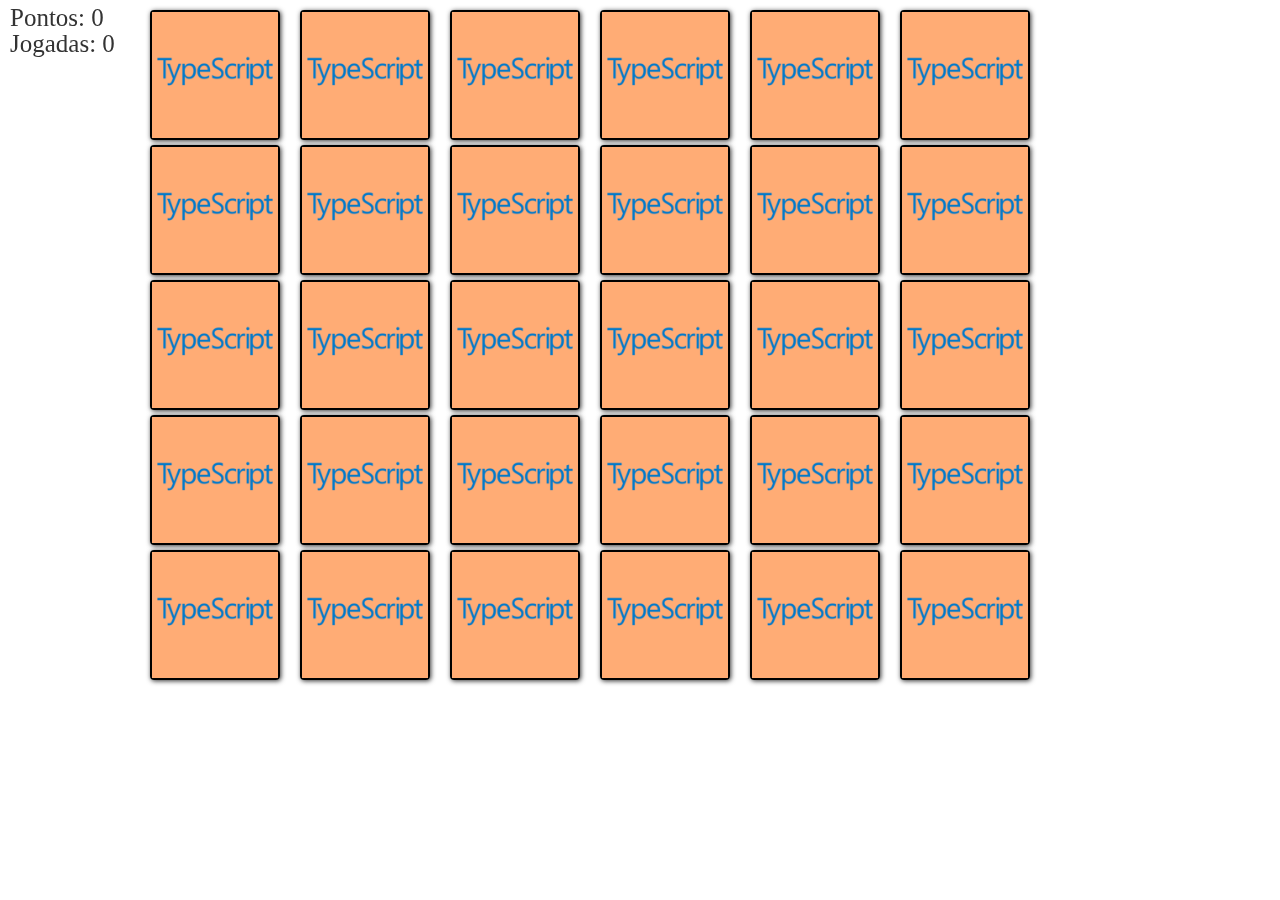
==== index.html @ 531fa2b7 "FILES DO JOGO" ====
<!DOCTYPE html>
<html>
<head>
    <meta charset="UTF-8">
    <title>Curso TP</title>
    <link rel="stylesheet" href="bootstrap.css">
    <link rel="stylesheet" href="bootstrap-theme.css">
    <link rel="stylesheet" href="turnCard.css">
    <link rel="stylesheet" href="index.css">
</head>

<body>

    <span class="pontos">Pontos: 0</span>
    <span class="jogadas">Jogadas: 0</span>


    <section class="tabuleiro_container">
        <ul>

        </ul>



    </section>




    <script src="jquery.min.js"></script>
    <script src="PosicaoNoTabuleiro.js"></script>
    <script src="Carta.js"></script>    
    <script src="Baralho.js"></script>
    <script src="Regras.js"></script>
    <script src="Tabuleiro.js"></script>
    <script src="app.js"></script>

    <!-- <script src="system.js"></script>
    <script>
        System.defaultJSExtensions = true;
        System.import('app.js').catch(err => console.error(err));
    </script> -->
</body>
</html>
---- turnCard.css ----
/* entire container, keeps perspective */
.flip-container {
	perspective: 1000px;
}
	/* flip the pane when hovered */
	/* .flip-container:hover .flipper, .flip-container.hover .flipper {
		transform: rotateY(180deg);
	} */

.flip-container, .front, .back {
	width: 320px;
	height: 480px;
}

/* flip speed goes here */
.flipper {
	transition: 0.6s;
	transform-style: preserve-3d;

	position: relative;
}

/* hide back of pane during swap */
.front, .back {
	backface-visibility: hidden;

	position: absolute;
	top: 0;
	left: 0;
}

/* front pane, placed above back */
.front {
	z-index: 2;
	/* for firefox 31 */
	transform: rotateY(0deg);
}

/* back, initially hidden pane */
.back {
	transform: rotateY(180deg);
}

.flip-container.flip .flipper {
	transform: rotateY(180deg);
}
---- index.css ----
body{
    background-image: url(../img/background.png);
}
div{
    width: 100%;
    margin: 0;
    padding: 0;
}
.pontos{
    position: fixed;
    top: 0;
    left: 10px;
    font-size: 25px;
    font-family: cursive;
}
.jogadas{
    position: fixed;
    top: 26px;
    left: 10px;
    font-size: 25px;
    font-family: cursive;
}
.tabuleiro_container{
    width: 1000px;
    margin: 0 auto;
}
.tabuleiro_container ul{
    width: 100%;
    padding: 0;
    list-style: none;
}
.tabuleiro_container ul li{
    width: 15%;
    display: -webkit-inline-box;
}
.tabuleiro_container ul li div.Carta{
    width: 100%;
    padding: 10px;
    height: 130px;
    
}
.tabuleiro_container ul li div.Carta .front{
    border: 2px solid black;
    width: 100%;
    height: 130px;
    border-radius: 4px;
    box-shadow: 1px 1px 5px;
}
.tabuleiro_container ul li div.Carta .back{
    border: 2px solid black;
    width: 100%;
    height: 130px;
    border-radius: 4px;
    box-shadow: 1px 1px 5px;
    text-align: center;
    font-size: 76px;
    font-family: fantasy;
    background: white;
}
img{
    width: 100%;
    cursor: pointer;
}
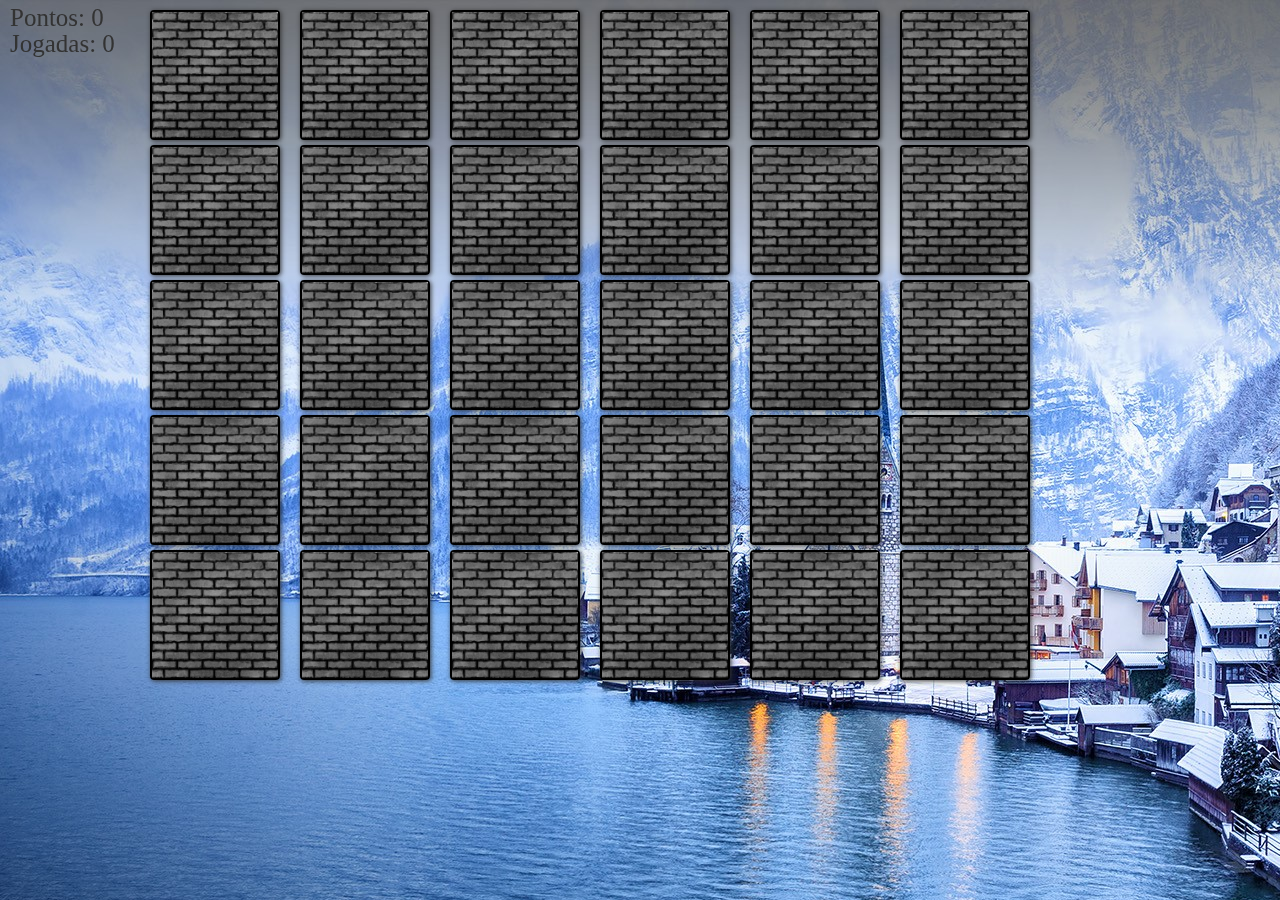
==== commit 9befb783: "atualização de imagens" ====
--- a/index.html
+++ b/index.html
@@ -10,6 +10,14 @@
 </head>
 
 <body>
+<style>
+body {
+  background-image: url('fundo2.jpg');
+  background-repeat: no-repeat;
+}
+</style> 
+
+
 
     <span class="pontos">Pontos: 0</span>
     <span class="jogadas">Jogadas: 0</span>
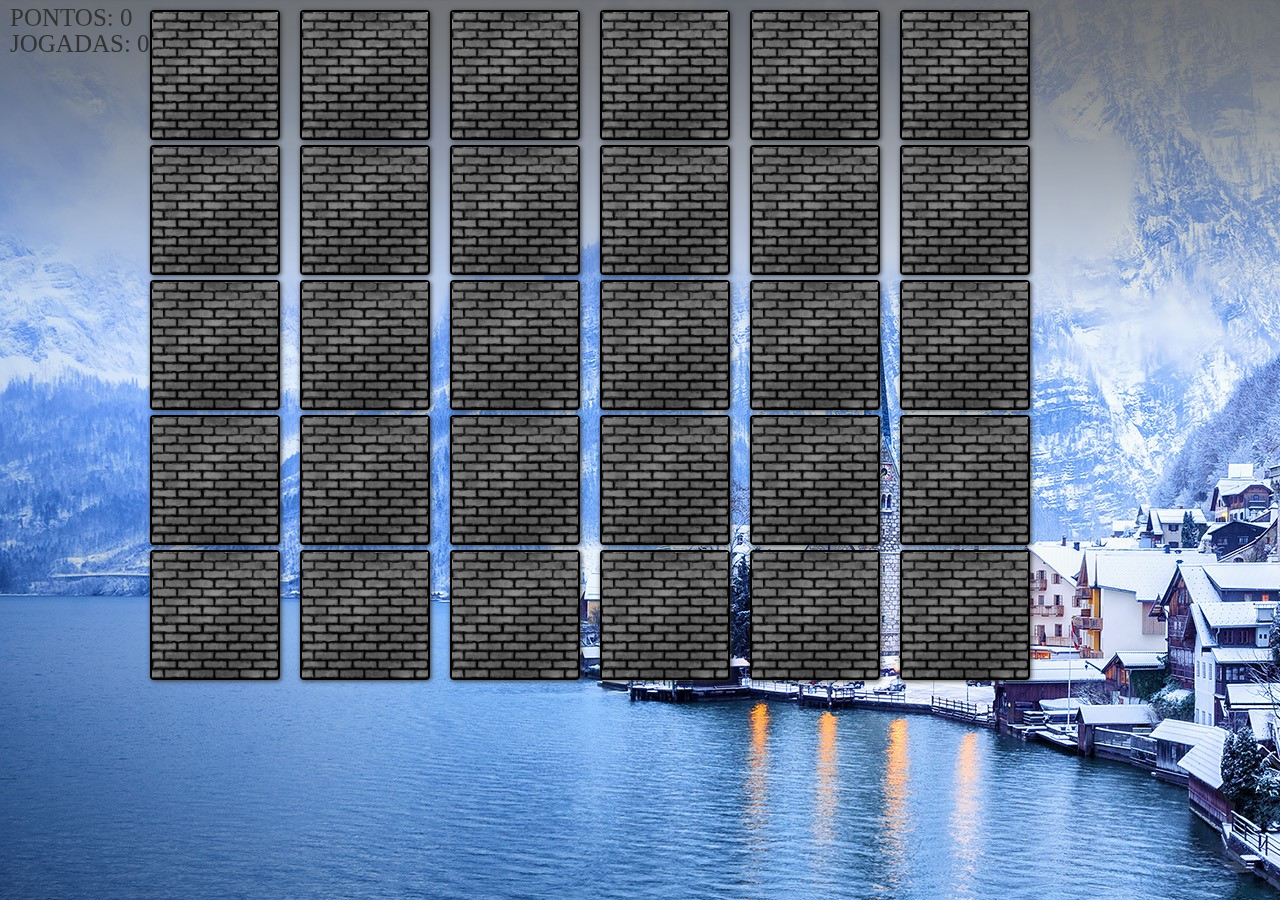
==== commit da8331ae: "Update index.html" ====
--- a/index.html
+++ b/index.html
@@ -2,7 +2,7 @@
 <html>
 <head>
     <meta charset="UTF-8">
-    <title>Curso TP</title>
+    <title>Jogo Da Memoria!</title>
     <link rel="stylesheet" href="bootstrap.css">
     <link rel="stylesheet" href="bootstrap-theme.css">
     <link rel="stylesheet" href="turnCard.css">
@@ -19,8 +19,8 @@
 
 
 
-    <span class="pontos">Pontos: 0</span>
-    <span class="jogadas">Jogadas: 0</span>
+    <span class="pontos">PONTOS: 0</span>
+    <span class="jogadas">JOGADAS: 0</span>
 
 
     <section class="tabuleiro_container">
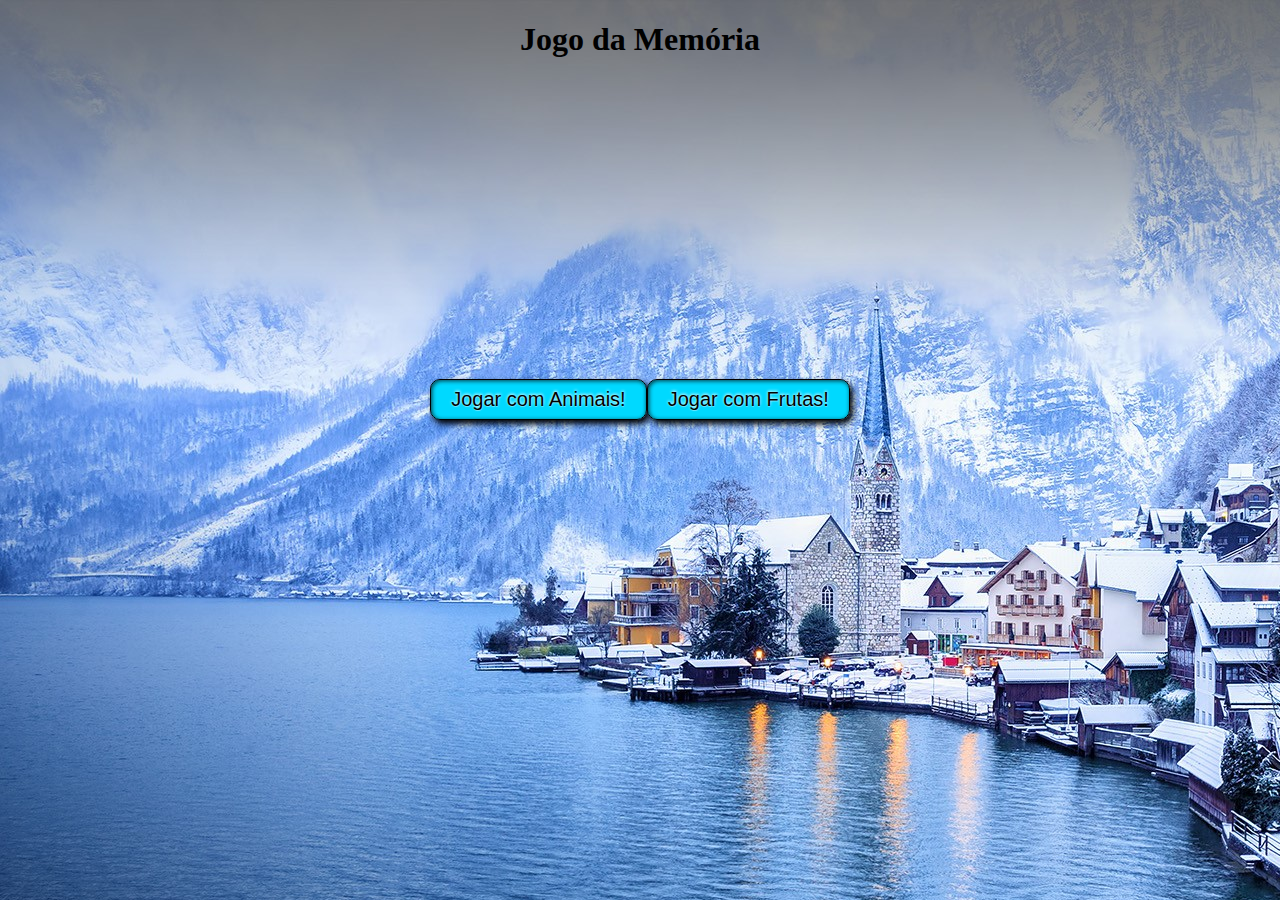
==== commit 9cb344b9: "editando o jogo" ====
--- a/index.html
+++ b/index.html
@@ -1,52 +1,31 @@
 <!DOCTYPE html>
 <html>
 <head>
-    <meta charset="UTF-8">
-    <title>Jogo Da Memoria!</title>
-    <link rel="stylesheet" href="bootstrap.css">
-    <link rel="stylesheet" href="bootstrap-theme.css">
-    <link rel="stylesheet" href="turnCard.css">
+  <title>Jogo da Memoria!</title>
     <link rel="stylesheet" href="index.css">
 </head>
+<body>
+<h1><center>Jogo da Memória</center></h1>
+<div class=container>
+  
 
-<body>
-<style>
-body {
-  background-image: url('fundo2.jpg');
-  background-repeat: no-repeat;
-}
-</style> 
+	<a href="Animais.html">
 
+	<button type="button" name="" value="" href="Frutas.html" 	class="css3button">Jogar 	com Animais!</button>
 
-
-    <span class="pontos">PONTOS: 0</span>
-    <span class="jogadas">JOGADAS: 0</span>
-
-
-    <section class="tabuleiro_container">
-        <ul>
-
-        </ul>
-
-
-
-    </section>
+	</a>
 
 
 
 
-    <script src="jquery.min.js"></script>
-    <script src="PosicaoNoTabuleiro.js"></script>
-    <script src="Carta.js"></script>    
-    <script src="Baralho.js"></script>
-    <script src="Regras.js"></script>
-    <script src="Tabuleiro.js"></script>
-    <script src="app.js"></script>
 
-    <!-- <script src="system.js"></script>
-    <script>
-        System.defaultJSExtensions = true;
-        System.import('app.js').catch(err => console.error(err));
-    </script> -->
+	<a href="Frutas.html">
+
+	<button type="button" name="" value="" href="Frutas.html" 	class="css3button">Jogar 	com Frutas!</button>
+
+	</a>
+
+</div>
+
 </body>
-</html>
+</html>--- a/index.css
+++ b/index.css
@@ -1,5 +1,5 @@
 body{
-    background-image: url(../img/background.png);
+    background-image: url(fundo2.jpg);
 }
 div{
     width: 100%;
@@ -60,4 +60,39 @@
 img{
     width: 100%;
     cursor: pointer;
-}+}
+
+button.css3button {
+	font-family: Arial, Helvetica, sans-serif;
+	font-size: 20px;
+	color: #000000;
+	padding: 8px 20px;
+	background: -webkit-gradient(
+		linear, left top, left bottom,
+		from(#00d9ff),
+		to(#00d9ff));
+	background: linear-gradient(
+		top,
+		#00d9ff 0%,
+		#00d9ff);
+	border-radius: 10px;
+	border: 1px solid #000000;
+	box-shadow:
+		3px 4px 6px rgba(0,0,0,1),
+		inset 1px 1px 4px rgba(13,13,12,0.8);
+	text-shadow:
+		0px -1px 3px rgba(255,255,255,1),
+		0px 1px 0px rgba(255,255,255,0.3);
+
+	
+}
+
+div.container {
+height: 40em;
+ display: flex;
+  align-items: center;
+  justify-content: center
+}
+
+
+
